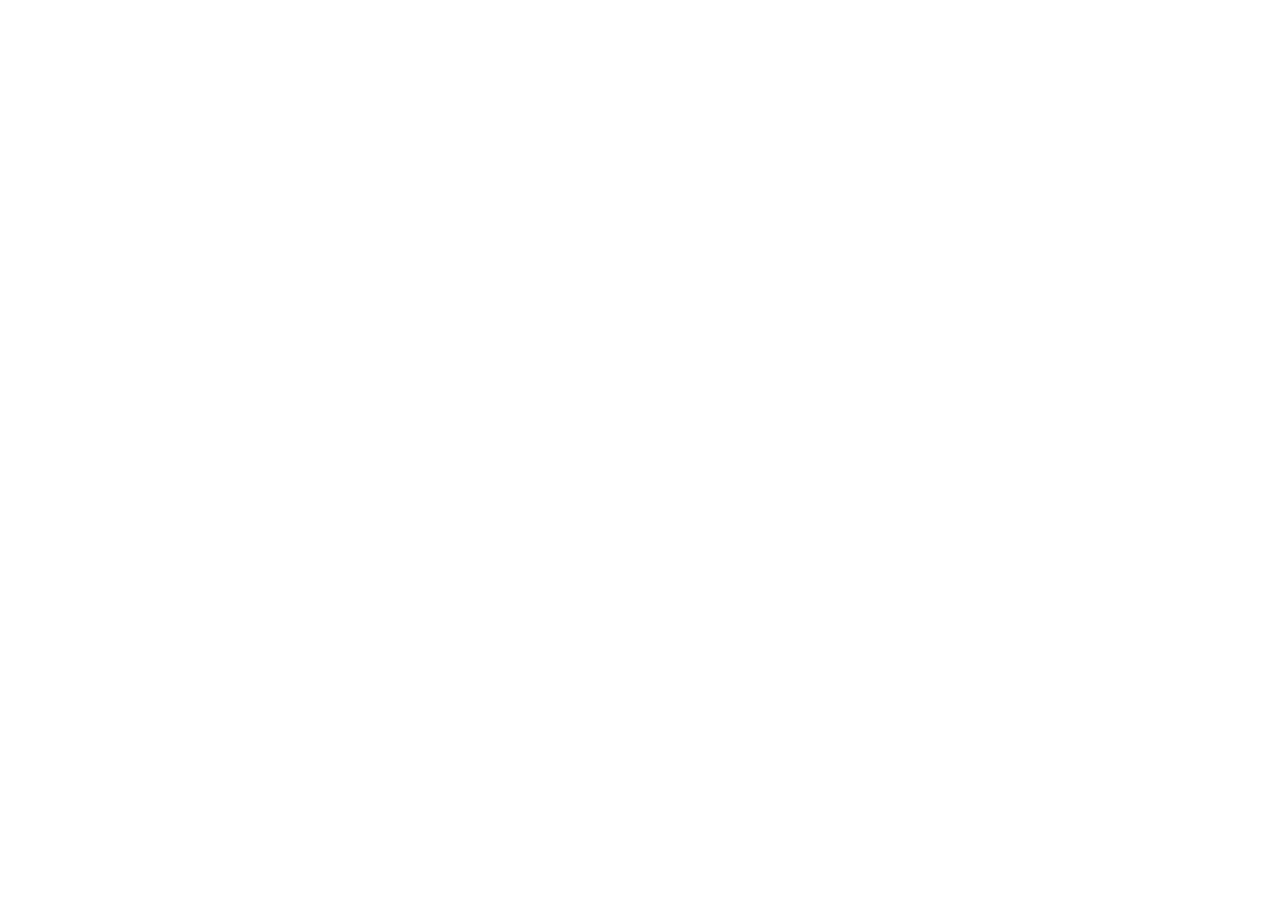
==== index.html @ 9d5719c8 "Create index.html" ====
<!DOCTYPE html>
<html lang="pt-br">
<head>
    <meta charset="UTF-8">
    <meta http-equiv="X-UA-Compatible" content="IE=edge">
    <meta name="viewport" content="width=device-width, initial-scale=1.0">
    <title>Projeto Social</title>
    <link rel="shortcut icon" href="favicon.ico" type="image/x-icon">
</head>
<body>
    
</body>
</html>
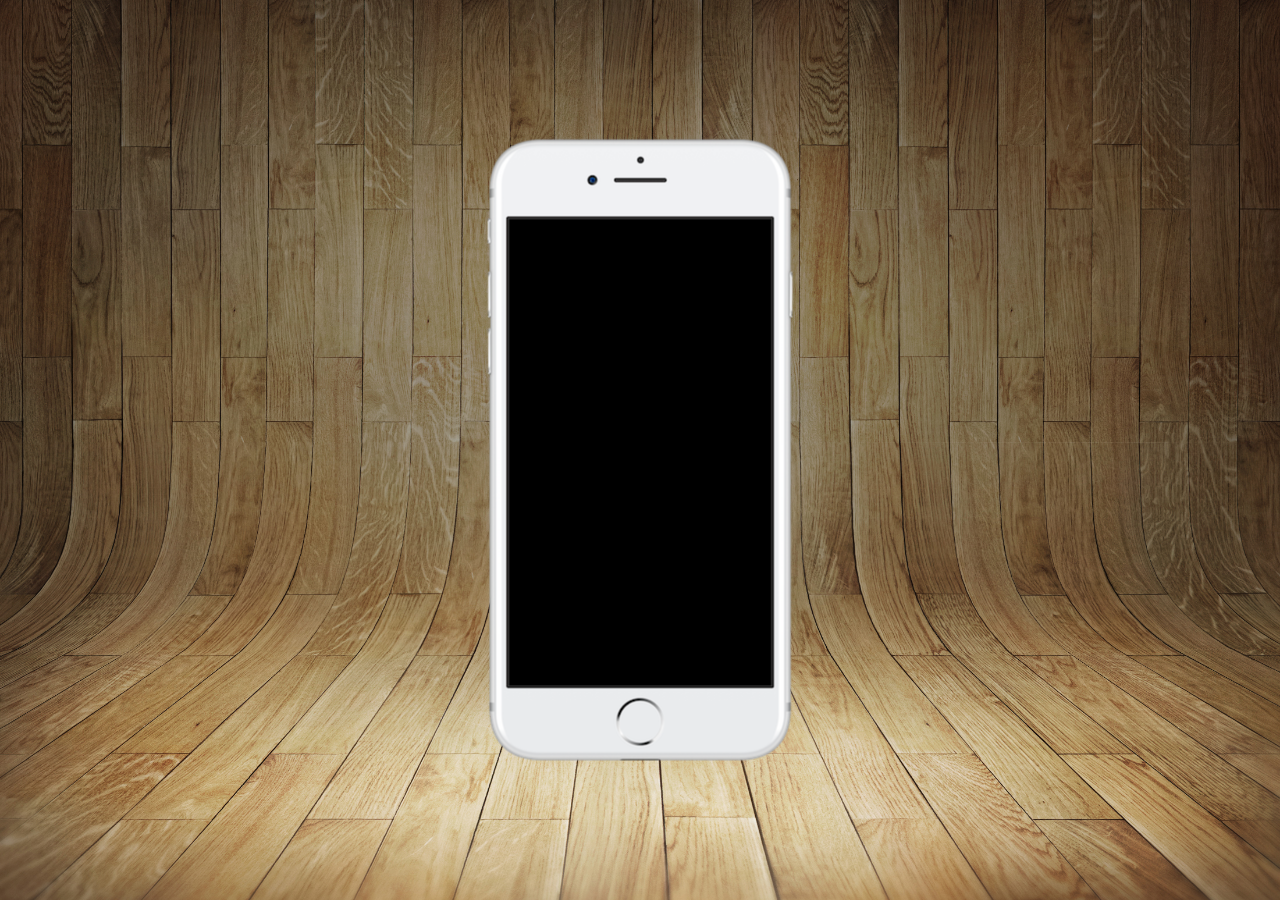
==== commit b058d4cf: "HTML/CSS Atualização e criação Atualizei o HTML e criei o CSS" ====
--- a/index.html
+++ b/index.html
@@ -6,8 +6,16 @@
     <meta name="viewport" content="width=device-width, initial-scale=1.0">
     <title>Projeto Social</title>
     <link rel="shortcut icon" href="favicon.ico" type="image/x-icon">
+    <link rel="stylesheet" href="/estilos/style.css">
 </head>
 <body>
-    
+    <main>
+        <section id="telefone">
+
+        </section>
+        <section id="redes-sociais">
+
+        </section>
+    </main>
 </body>
 </html>
--- a/estilos/style.css
+++ b/estilos/style.css
@@ -0,0 +1,34 @@
+@charset "UTF-8";
+
+* {
+    padding: 0px;
+    margin: 0px;
+    font-family: Arial, Helvetica, sans-serif;
+}
+
+html, body {
+    height: 100vh;
+    width: 100vw;
+}
+
+body {
+    background: url('../imagens/fundo-madeira.jpg') no-repeat top center;
+    background-size: cover;
+    background-attachment: fixed;
+}
+
+main {
+    height: 100vh;
+    position: relative;
+}
+
+section#telefone {
+    position: absolute;
+    top: 50%;
+    left: 50%;
+    transform: translate(-50%, -50%);
+
+    height: 627px;
+    width: 311px;
+    background: url('../imagens/frame-iphone.png') no-repeat;
+}
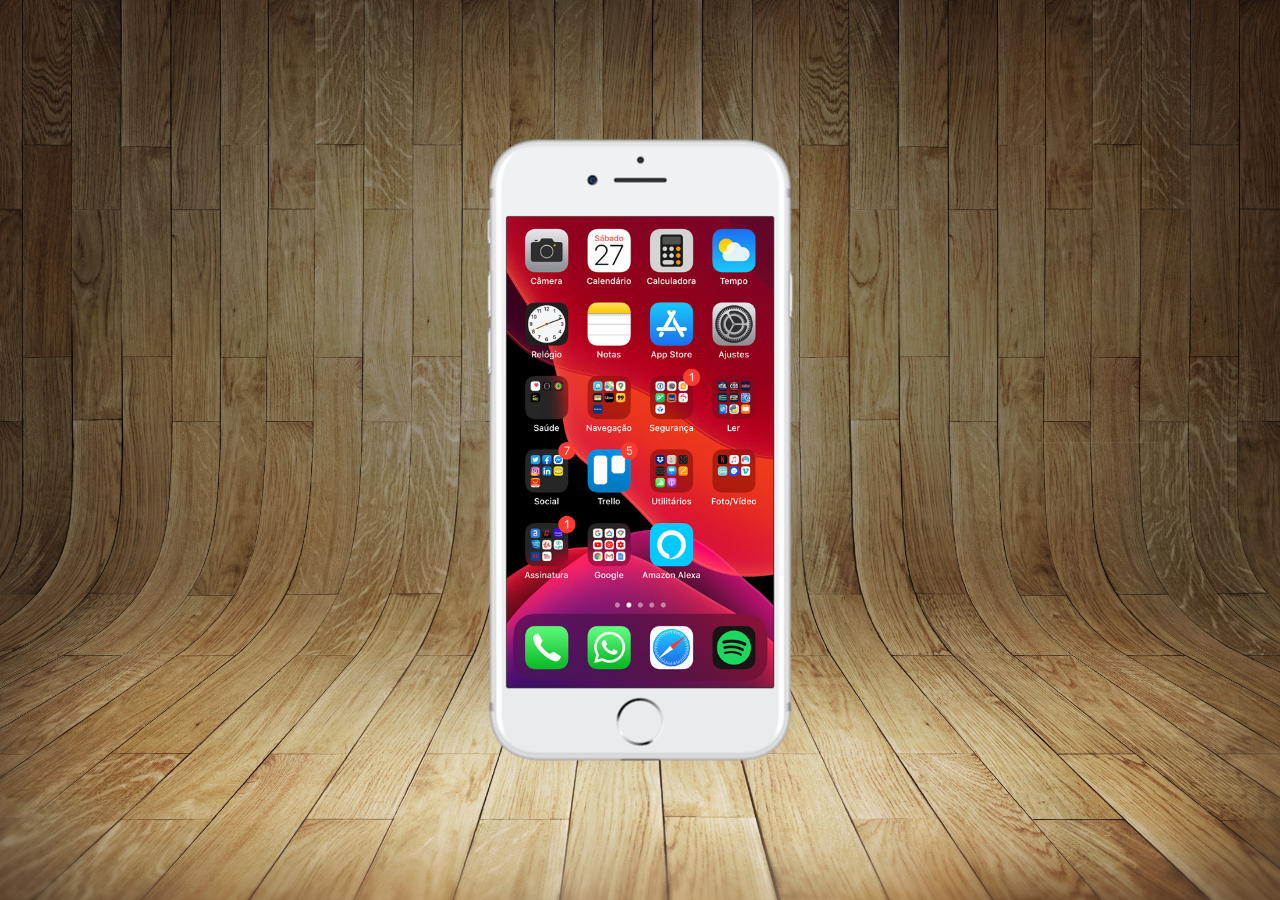
==== commit 0546e3a9: "Criei a tela HOME" ====
--- a/index.html
+++ b/index.html
@@ -11,7 +11,7 @@
 <body>
     <main>
         <section id="telefone">
-
+            <iframe src="home.html" frameborder="0" name="tela" id="tela"></iframe>
         </section>
         <section id="redes-sociais">
 
--- a/estilos/style.css
+++ b/estilos/style.css
@@ -31,4 +31,12 @@
     height: 627px;
     width: 311px;
     background: url('../imagens/frame-iphone.png') no-repeat;
+}
+
+iframe#tela {
+    position: relative;
+    top: 80px;
+    left: 22px;
+    width: 267px;
+    height: 471px;
 }
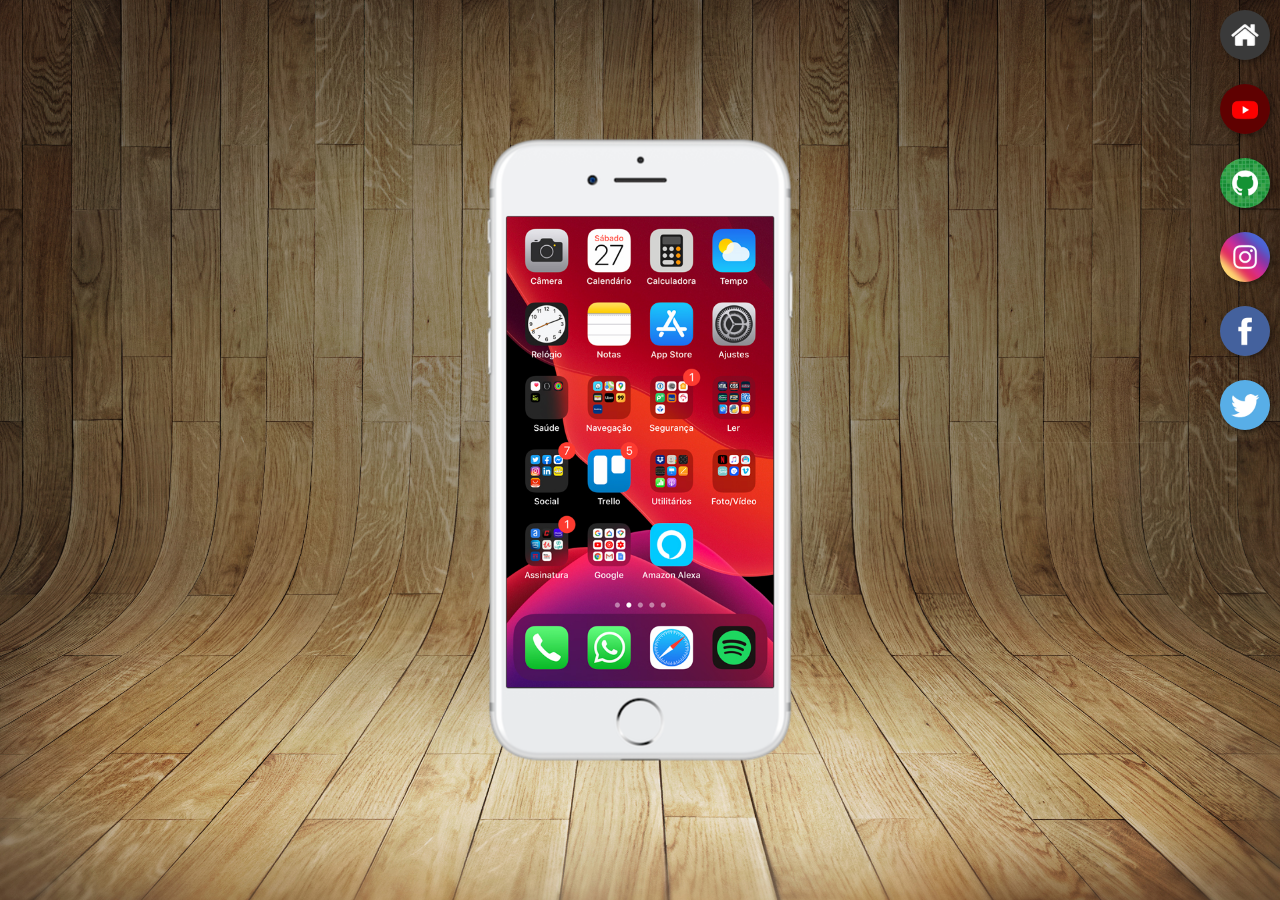
==== commit f13a7d89: "Botões do site" ====
--- a/index.html
+++ b/index.html
@@ -1,5 +1,6 @@
 <!DOCTYPE html>
 <html lang="pt-br">
+
 <head>
     <meta charset="UTF-8">
     <meta http-equiv="X-UA-Compatible" content="IE=edge">
@@ -8,14 +9,22 @@
     <link rel="shortcut icon" href="favicon.ico" type="image/x-icon">
     <link rel="stylesheet" href="/estilos/style.css">
 </head>
+
 <body>
     <main>
         <section id="telefone">
-            <iframe src="home.html" frameborder="0" name="tela" id="tela"></iframe>
+            <iframe src="home.html" frameborder="0" name="tela" id="tela">Seu navegador não e compatível com
+                isso</iframe>
         </section>
         <section id="redes-sociais">
-
+            <a href="#" target="tela"><img src="imagens/logo-home.jpg" alt="home"></a> <br>
+            <a href="#" target="tela"><img src="imagens/logo-youtube.jpg" alt="YouTube"></a> <br>
+            <a href="#" target="tela"><img src="imagens/logo-github.jpg" alt="GitHub"></a> <br>
+            <a href="#" target="tela"><img src="imagens/logo-instagram.jpg" alt="Instagram"></a> <br>
+            <a href="#" target="tela"><img src="imagens/logo-facebook.jpg" alt="Facebook"></a> <br>
+            <a href="#"><img src="imagens/logo-twitter.jpg" alt="X"></a>
         </section>
     </main>
 </body>
+
 </html>
--- a/estilos/style.css
+++ b/estilos/style.css
@@ -6,7 +6,8 @@
     font-family: Arial, Helvetica, sans-serif;
 }
 
-html, body {
+html,
+body {
     height: 100vh;
     width: 100vw;
 }
@@ -39,4 +40,23 @@
     left: 22px;
     width: 267px;
     height: 471px;
+}
+
+section#redes-sociais {
+    text-align: right;
+}
+
+section#redes-sociais img {
+    width: 50px;
+    margin: 10px;
+    border-radius: 50%;
+    box-shadow: 2px 2px 5px rgba(0, 0, 0, 0.39);
+    box-sizing: border-box;
+}
+
+section#redes-sociais img:hover {
+    border: 1px solid white;
+    transform: translate(-3px, -3px);
+    box-shadow: 5px 5px 10px rgba(0, 0, 0, 0.603);
+    transition: transform 0.3s, border 0.3s;    
 }
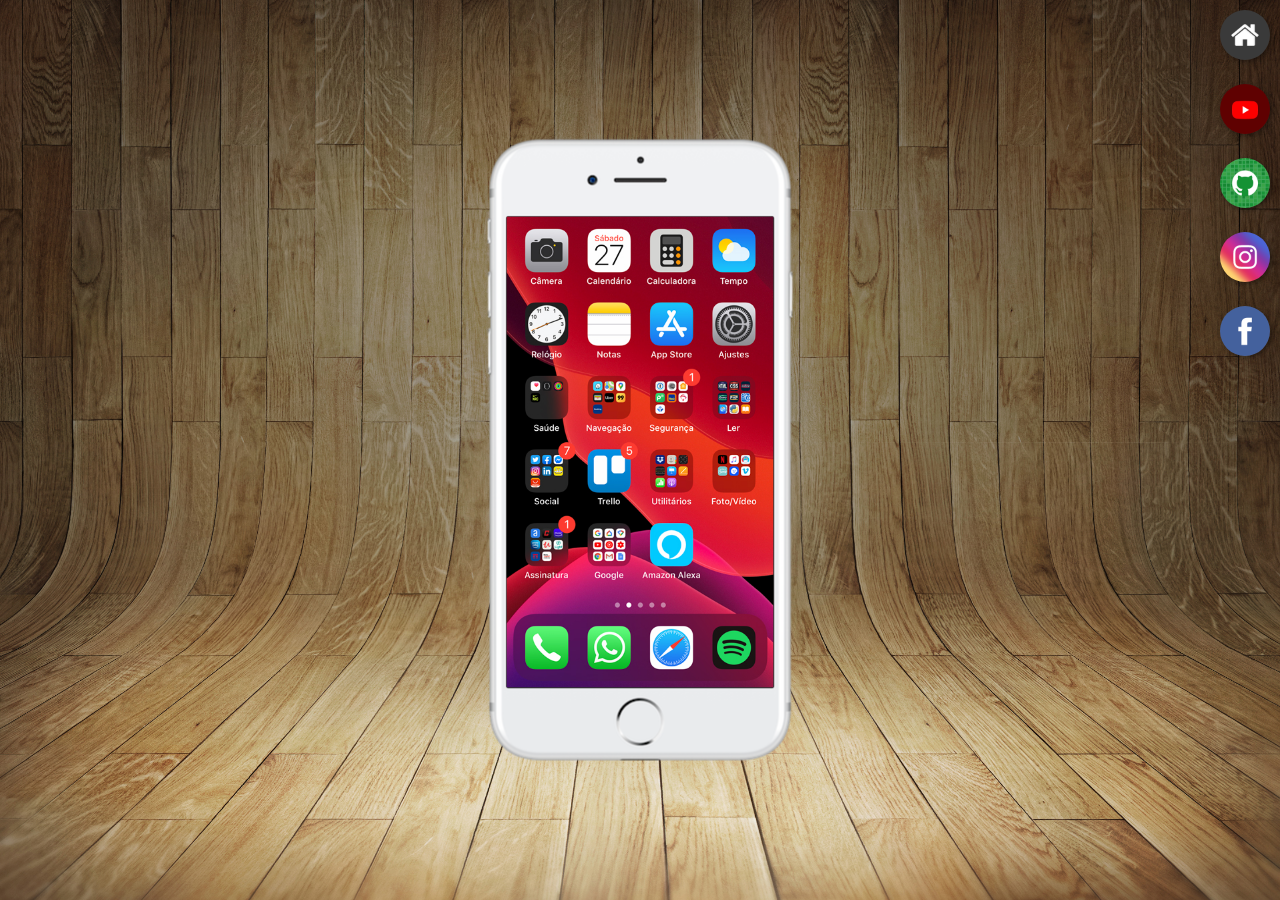
==== commit f9ef58b6: "Projeto terminado" ====
--- a/index.html
+++ b/index.html
@@ -17,12 +17,11 @@
                 isso</iframe>
         </section>
         <section id="redes-sociais">
-            <a href="#" target="tela"><img src="imagens/logo-home.jpg" alt="home"></a> <br>
-            <a href="#" target="tela"><img src="imagens/logo-youtube.jpg" alt="YouTube"></a> <br>
-            <a href="#" target="tela"><img src="imagens/logo-github.jpg" alt="GitHub"></a> <br>
-            <a href="#" target="tela"><img src="imagens/logo-instagram.jpg" alt="Instagram"></a> <br>
-            <a href="#" target="tela"><img src="imagens/logo-facebook.jpg" alt="Facebook"></a> <br>
-            <a href="#"><img src="imagens/logo-twitter.jpg" alt="X"></a>
+            <a href="home.html" target="tela"><img src="imagens/logo-home.jpg" alt="home"></a> <br>
+            <a href="youtube.html" target="tela"><img src="imagens/logo-youtube.jpg" alt="YouTube"></a> <br>
+            <a href="github.html" target="tela"><img src="imagens/logo-github.jpg" alt="GitHub"></a> <br>
+            <a href="instagram.html" target="tela"><img src="imagens/logo-instagram.jpg" alt="Instagram"></a> <br>
+            <a href="facebook.html" target="tela"><img src="imagens/logo-facebook.jpg" alt="Facebook"></a> <br>  
         </section>
     </main>
 </body>
